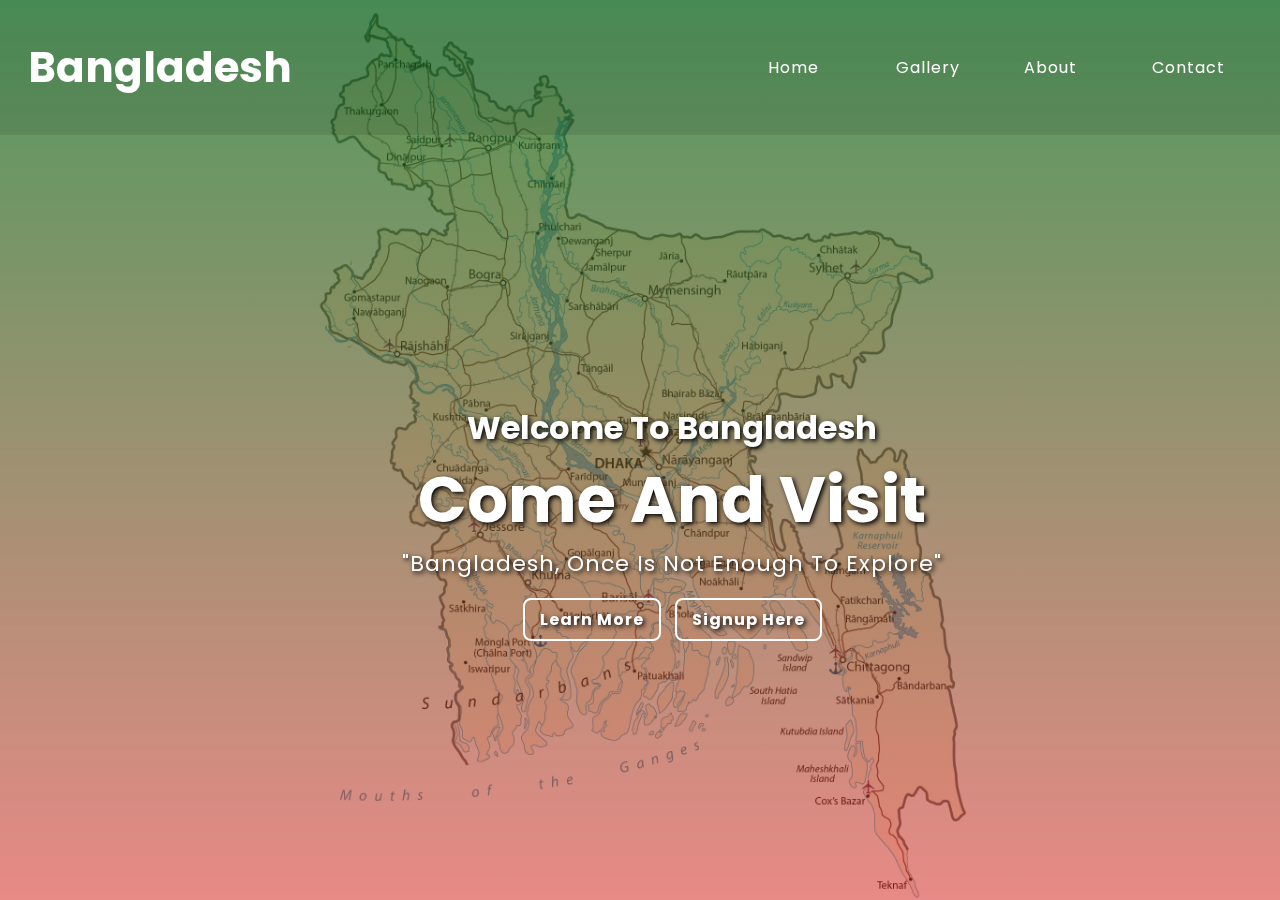
==== index.html @ 501aab11 "first commit" ====
<!DOCTYPE html>
<html lang="en">
  <head>
    <meta charset="UTF-8" />
    <meta http-equiv="X-UA-Compatible" content="IE=edge" />
    <meta name="viewport" content="width=device-width, initial-scale=1.0" />
    <link rel="stylesheet" href="./css/style.css" />
    <link
      rel="shortcut icon"
      href="./images/bangladesh.png"
      type="image/x-icon"
    />
    <link rel="preconnect" href="https://fonts.googleapis.com" />
    <link rel="preconnect" href="https://fonts.gstatic.com" crossorigin />
    <link
      href="https://fonts.googleapis.com/css2?family=Poppins:wght@200;400;600;700;800&display=swap"
      rel="stylesheet"
    />
    <title>Bangladesh</title>
  </head>
  <body>
    <header>
      <nav>
        <div class="logo">
          <h2><a href="http://">Bangladesh</a></h2>
        </div>
        <div class="menu">
          <ul>
            <li><a href="">Home</a></li>
            <li><a href="">Gallery</a></li>
            <li><a href="">About</a></li>
            <li><a href="">Contact</a></li>
          </ul>
        </div>
      </nav>
      <main>
        <section>
          <h3>Welcome to bangladesh</h3>
          <h1>Come and visit <span></span></h1>
          <p>"Bangladesh, once is not enough to explore"</p>
          <a class="btn" href="http://">Learn More</a>
          <a class="btn" href="http://">Signup Here</a>
        </section>
      </main>
    </header>
  </body>
</html>
---- css/style.css ----
* {
  padding: 0;
  margin: 0;
  box-sizing: border-box;
  font-family: 'Poppins', sans-serif;
}

h1 {
    font-size: 64px;
}

h2 {
    font-size: 42px;
}

h3 {
    font-size: 32px;
}

p {
    font-size: 22px;
    letter-spacing: 1px;
    margin-bottom: 5%;
}

header {
  background-image: linear-gradient(
      rgba(6, 110, 23, 0.7),
      rgba(209, 21, 14, 0.5)
    ),
    url("../images/Bangladesh-Map.png");
  width: 100%;
  height: 100vh;
  background-size: contain;
  background-repeat: no-repeat;
  background-position: center;
  position: fixed;
}

nav {
  background: rgba(0, 0, 0, 0.1);  
  padding: 15px 0px;
  display: flex;
  justify-content: space-between;
  align-items: center;
  width: 100%;
  height: 15vh;
}

nav .logo {
  width: 25%;
  text-align: center;
  /* background: linear-gradient(to right, #107c0e, #d03625);
    -webkit-background-clip: text;
    background-clip: text;
    color: transparent; */
}

.logo h2 a {
    text-decoration: none;
    color: #fff;
}

nav .menu {
  width: 40%;
}

nav .menu ul {
  list-style: none;
  display: flex;
  justify-content: space-around;
  align-items: center;
}

nav .menu li {
  width: 25%;
}

nav .menu a {
  text-decoration: none;
  color: #fff;
  letter-spacing: 1px;
}

/* nav .menu ul:first-child {
    color: rgba(6, 110, 23, 0.7);
} */

main {
  height: 85vh;
  display: flex;
  justify-content: center;
  align-items: center;
  margin-left: 5%;
}

section {
    text-align: center;
    color: #fff;
    text-shadow: 2px 2px 5px #000;
    text-transform: capitalize;
}

section a {
    text-decoration: none;
    color: #fff;
    text-shadow: 2px 2px 5px #000;
    font-weight: 700;
    letter-spacing: 1px;
    margin: 0px 5px;
    padding: 8px 15px;
    border: 2px solid #fff;
    border-radius: 8px;
}
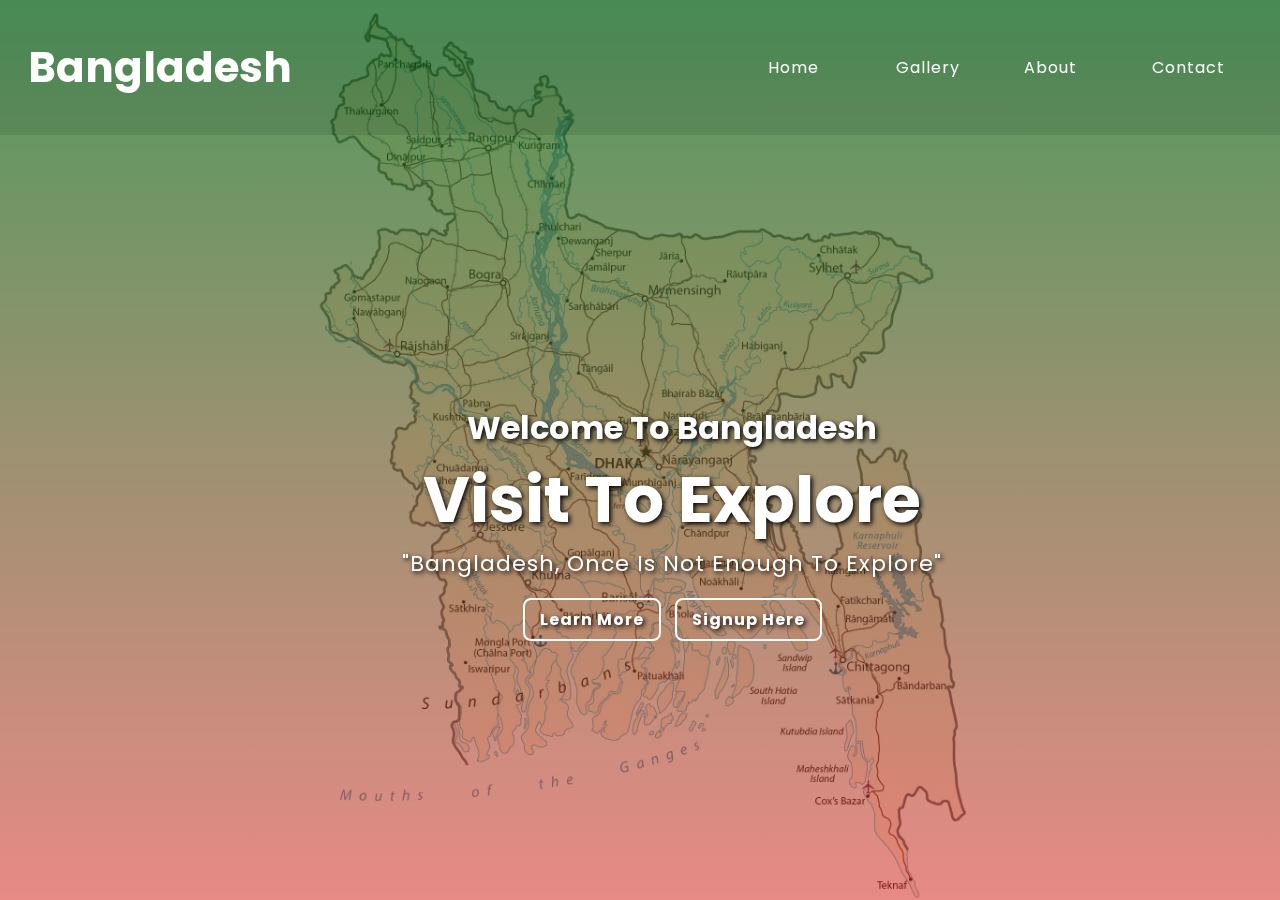
==== commit b0ca4cb6: "responsive design" ====
--- a/index.html
+++ b/index.html
@@ -16,6 +16,7 @@
       href="https://fonts.googleapis.com/css2?family=Poppins:wght@200;400;600;700;800&display=swap"
       rel="stylesheet"
     />
+    <link rel="stylesheet" href="./css/responsive.css">
     <title>Bangladesh</title>
   </head>
   <body>
@@ -36,7 +37,7 @@
       <main>
         <section>
           <h3>Welcome to bangladesh</h3>
-          <h1>Come and visit <span></span></h1>
+          <h1>visit to explore</h1>
           <p>"Bangladesh, once is not enough to explore"</p>
           <a class="btn" href="http://">Learn More</a>
           <a class="btn" href="http://">Signup Here</a>
--- a/css/responsive.css
+++ b/css/responsive.css
@@ -0,0 +1,124 @@
+@media all and (max-width: 768px) {
+    * {
+  padding: 0;
+  margin: 0;
+  box-sizing: border-box;
+  font-family: "Poppins", sans-serif;
+}
+
+h1 {
+  font-size: 34px;
+}
+
+h2 {
+  font-size: 42px;
+}
+
+h3 {
+  font-size: 22px;
+}
+
+p {
+  font-size: 10px;
+  letter-spacing: 1px;
+  margin-bottom: 7%;
+}
+
+header {
+  background-image: linear-gradient(
+      rgba(6, 110, 23, 0.7),
+      rgba(209, 21, 14, 0.5)
+    ),
+    url("../images/Bangladesh-Map.png");
+  width: 100%;
+  height: 100vh;
+  background-size: contain;
+  background-repeat: no-repeat;
+  background-position: center;
+  position: fixed;
+}
+
+nav {
+  background: rgba(0, 0, 0, 0.1);
+  padding: 15px 0px;
+  display: flex;
+  flex-direction: column;
+  justify-content: space-between;
+  align-items: center;
+  width: 100%;
+  height: 15vh;
+}
+
+nav .logo {
+  width: 100%;
+  text-align: center;
+  /* background: linear-gradient(to right, #107c0e, #d03625);
+    -webkit-background-clip: text;
+    background-clip: text;
+    color: transparent; */
+}
+
+.logo h2 a {
+  text-decoration: none;
+  color: #fff;
+}
+
+nav .menu {
+  width: 100%;
+  text-align: center;
+  padding: 10px;
+}
+
+nav .menu ul {
+  list-style: none;
+  display: flex;
+  justify-content: space-around;
+  align-items: center;
+}
+
+nav .menu li {
+  width: 25%;
+}
+
+nav .menu a {
+  text-decoration: none;
+  color: #fff;
+  font-size:12px;
+  letter-spacing: 1px;
+}
+
+nav .menu ul li:first-child a {
+  color: rgba(3, 3, 3, 0.7);
+  font-weight: 700;
+}
+
+main {
+  height: 85vh;
+  display: flex;
+  justify-content: center;
+  align-items: center;
+  margin-left: 5%;
+}
+
+section {
+  text-align: center;
+  color: #fff;
+  text-shadow: 2px 2px 5px #000;
+  text-transform: capitalize;
+}
+
+section a {
+  display: flex;
+  flex-direction: column;
+  text-decoration: none;
+  color: #fff;
+  text-shadow: 2px 2px 5px #000;
+  font-weight: 700;
+  letter-spacing: 1px;
+  margin: 15px 0px;
+  padding: 8px 10px;
+  border: 2px solid #fff;
+  border-radius: 8px;
+}
+
+}